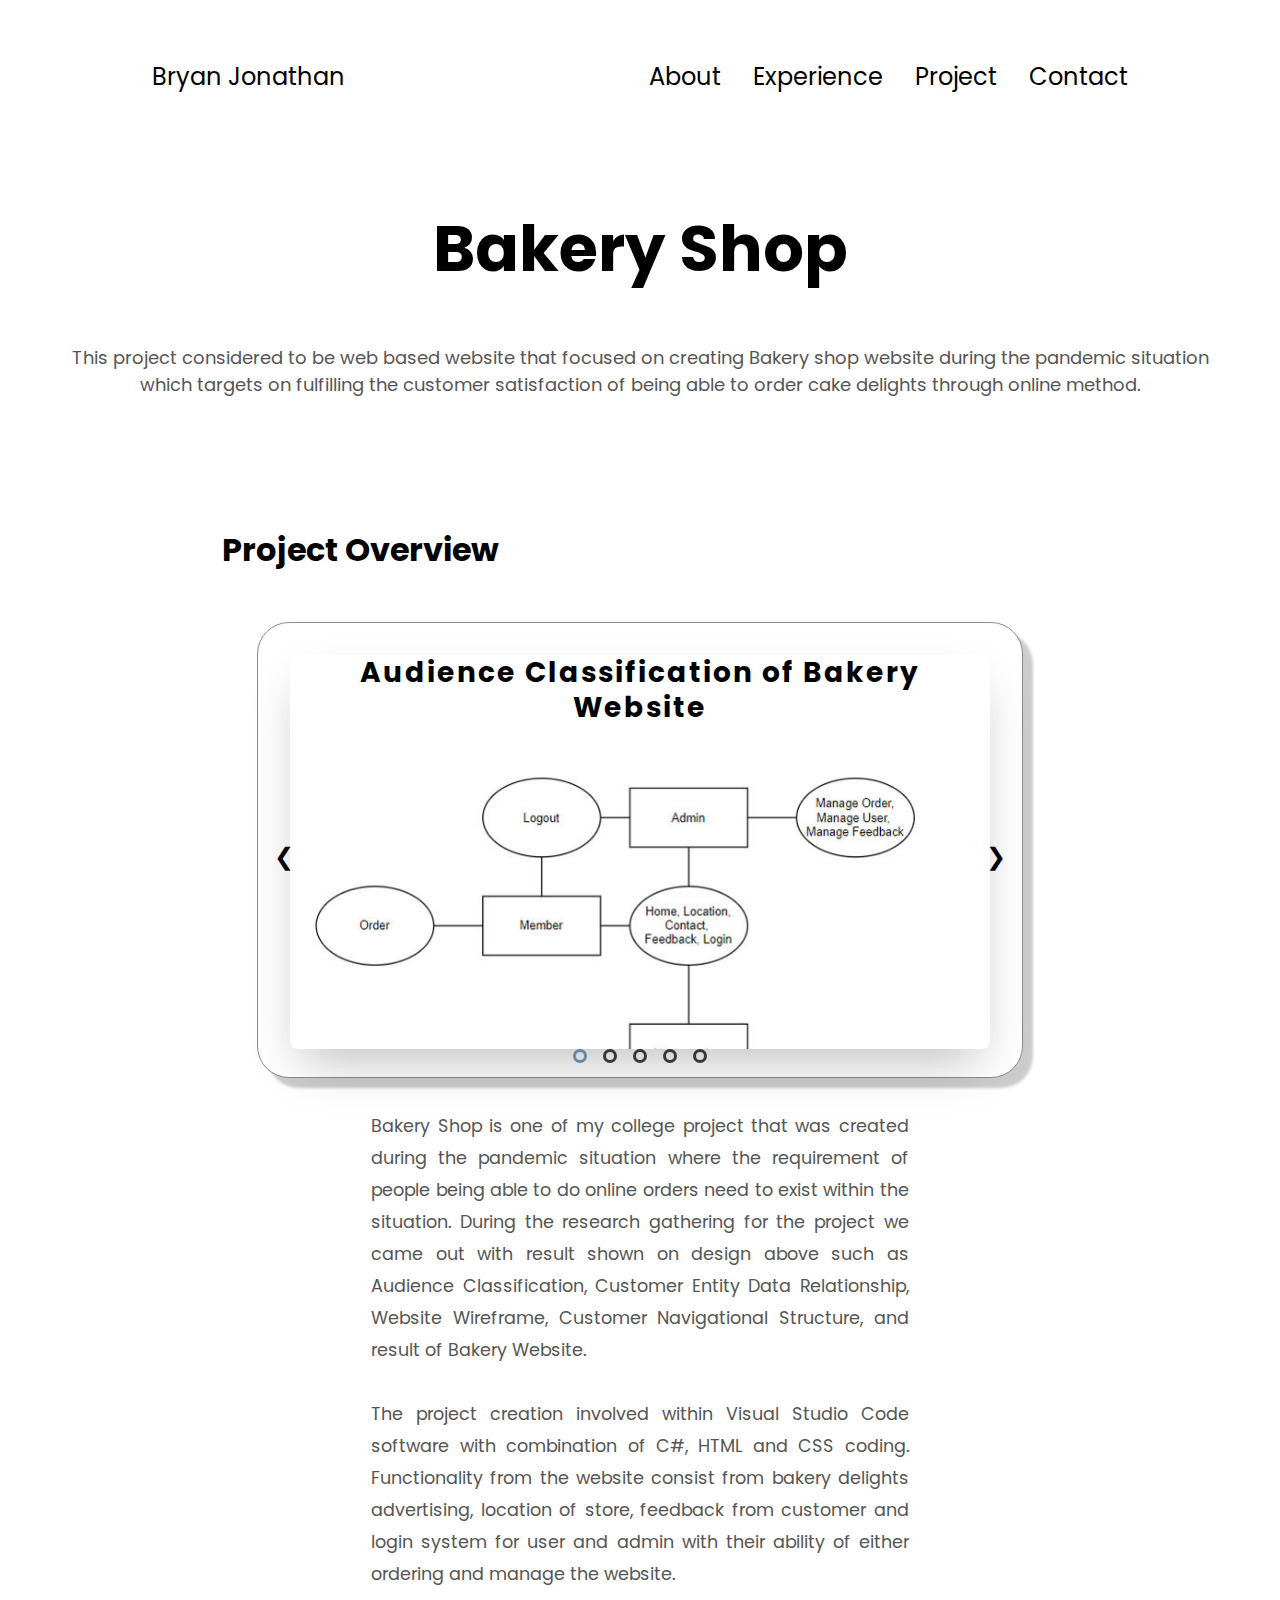
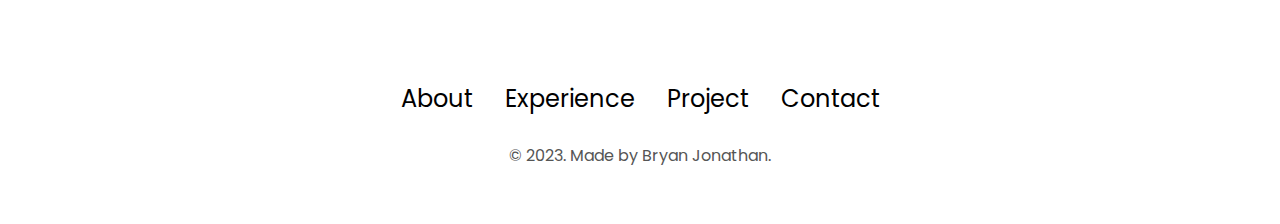
==== project1.html @ 46d8b7a0 "doneportofolio" ====
<!DOCTYPE html>
<html lang="en">
<head>
    <meta charset="UTF-8">
    <meta name="viewport" content="width=device-width, initial-scale=1.0">
    <title>Portfolio</title>
    <link rel="stylesheet" href="style.css">
    <link rel="stylesheet" href="mediaqueries.css">
</head>
<body>
    <nav id="desktop-nav">
        <div class="logo">Bryan Jonathan</div>
        <div>
            <ul class="nav-links">
                <li><a href="index.html">About</a></li>
                <li><a href="index.html">Experience</a></li>
                <li><a href="index.html">Project</a></li>
                <li><a href="index.html">Contact</a></li>
            </ul>
        </div>
    </nav>
    <nav id="list-nav">
        <div class="logo">Bryan Jonathan</div>
        <div class="list-menu">
            <div class="list-icon" onclick="toggleMenu()">
                <span></span>
                <span></span>
                <span></span>
            </div>
            <div class="menu-links">
                <li><a href="index.html#about" onclick="toggleMenu()">About</a></li>
                <li><a href="index.html#experience" onclick="toggleMenu()">Experience</a></li>
                <li><a href="index.html#projects" onclick="toggleMenu()">Project</a></li>
                <li><a href="index.html#contact" onclick="toggleMenu()">Contact</a></li>
            </div>
        </div>
    </nav>
    <div class="bakery-shop">
        <h1 class="bakery-title">Bakery Shop</h1>
        <p class="p_bakery">This project considered to be web based website that focused on creating Bakery shop website during the pandemic situation<br>which targets on fulfilling the customer satisfaction of being able to order cake delights through online method.</p>
        <h1 class="title-project">Project Overview</h1>
        <div class="bakery-container color-container bakery-shadow">
            <div class="slidercontainer">
                <div class="slider">
                    <div class="myslider fade" style="display: block;">
                        <div class="txt">
                            <h1>Audience Classification of Bakery Website</h1>
                        </div>
                        <img id="slide-1" src="./assets/aud-class-bakery.jpg" alt="aud-class-bakery">
                    </div>
                    <div class="myslider fade" style="display: block;">
                        <div class="txt">
                            <h1>Entity Data Relationship of Bakery Website</h1>
                        </div>
                        <img id="slide-2" src="./assets/ERD-bakery.png" alt="ERD-bakery">
                    </div>
                    <div class="myslider fade" style="display: block;">
                        <div class="txt">
                            <h1>Wireframe of Bakery Website</h1>
                        </div>
                        <img id="slide-3" src="./assets/wireframe-bakery.png" alt="wireframe-bakery">
                    </div>
                    <div class="myslider fade" style="display: block;">
                        <div class="txt">
                            <h1>Navigational Structure of Bakery Website</h1>
                        </div>
                        <img id="slide-4" src="./assets/nav-struct-bakery.png" alt="nav-struct-bakery">
                    </div>
                    <div class="myslider fade" style="display: block;">
                        <div class="txt">
                            <h1>Bakery Website Result</h1>
                        </div>
                        <img id="slide-5" src="./assets/result-bakery.png" alt="result-bakery">
                    </div>
                </div>
                
                <a class="prev" onclick="plusSlides(-1)">&#10094</a>
                <a class="next" onclick="plusSlides(1)">&#10095</a>

                <div class="dotsbox">
                    <span class="dot" onclick="currentSlide(1)"></span>
                    <span class="dot" onclick="currentSlide(2)"></span>
                    <span class="dot" onclick="currentSlide(3)"></span>
                    <span class="dot" onclick="currentSlide(4)"></span>
                    <span class="dot" onclick="currentSlide(5)"></span>
                </div>
            </div>
        </div>
        <div class="p1-container">
            <p class="p1_bakery">Bakery Shop is one of my college project that was created during the pandemic situation where the requirement of people being able to do online orders need to exist within the situation. During the research gathering for the project we came out with result shown on design above  such as Audience Classification, Customer Entity Data Relationship, Website Wireframe, Customer Navigational Structure, and result of Bakery Website.</p>
        </div>
        <div class="p1-container">
            <p class="p1_bakery">The project creation involved within Visual Studio Code software with combination of C#, HTML and CSS coding. Functionality from the website consist from bakery delights advertising, location of store, feedback from customer and login system for user and admin with their ability of either ordering and manage the website.</p>
        </div>
    </div>
    <footer>
        <nav>
            <div class="nav-links-container footer-container">
                <ul class="nav-links">
                    <li><a href="index.html">About</a></li>
                    <li><a href="index.html">Experience</a></li>
                    <li><a href="index.html">Project</a></li>
                    <li><a href="index.html">Contact</a></li>
                </ul>
            </div>
        </nav>
        <p>&#169; 2023. Made by Bryan Jonathan.</p>
    </footer>
    <script src="script.js"></script>
</body>
</html>
---- style.css ----
@import url('https://fonts.googleapis.com/css2?family=Poppins:wght@300;400;500;600&display=swap');

* {
    margin: 0;
    padding: 0;
}

body{
    font-family: 'Poppins', sans-serif;
}

html{
    scroll-behavior: smooth;
}

p{
    color: rgb(85, 85, 85)
}

/*transtion*/
a, .btn{
    transition: all 300ms ease;
}

/*desktop nav*/
nav, .nav-links{
    display: flex;
}

nav{
    justify-content: space-around;
    align-items: center;
    height: 17vh;
}

.nav-links{
    gap: 2rem;
    list-style: none;
    font-size: 1.5rem;
}

a{
    color:black;
    text-decoration: none;
    text-decoration-color: white;
}

a:hover{
    color:grey;
    text-decoration: underline;
    text-underline-offset: 0.5rem;
    text-decoration-color: rgb(181,181,181);
}

.logo{
    font-size: 1.5rem;
}

.logo:hover{
    cursor: default;
}

/* list menu */
#list-nav{
    display: none;
}

.list-menu{
    position: relative;
    display: inline-block;
}

.list-icon{
    display: flex;
    flex-direction: column;
    justify-content: space-between;
    height: 24px;
    width: 30px;
    cursor: pointer;
}

.list-icon span{
    width: 100%;
    height: 2px;
    background-color: black;
    transition: all 0.3 ease-in-out;
}

.menu-links {
    position: absolute;
    top: 100%;
    right: 0;
    background-color: white;
    width: fit-content;
    max-height: 0;
    overflow: hidden;
    transition: all 0.3 ease-in-out;
}

.menu-links a{
    display: block;
    padding: 10 px;
    text-align: center;
    font-size: 1.5rem;
    color: black;
    text-decoration: none;
    transition: all 0.3 ease-in-out;
}

.menu-links li{
    list-style: none;
}

.menu-links.open{
    max-height: 300px;
}

.list-icon.open span:first-child{
    transform: rotate(45deg) translate(10px, 5px);
}

.list-icon.open span:nth-child(2){
    opacity: 0;
}

.list-icon.open span:last-child{
    transform: rotate(-45deg) translate(10px, -5px);
}

.list-icon span:first-child{
    transform: none;
}

.list-icon span:first-child{
    opacity: 1;
}

.list-icon span:first-child{
    transform: none;
}

/* profile section*/

section{
    padding-top: 4vh;
    height: 96vh;
    margin: 0 10rem;
    box-sizing: border-box;
    /*to make it not overlap each other*/
    min-height: fit-content;
}

.section-container{
    display: flex;
}

/* profile */

#profile{
    display: flex;
    justify-content: center;
    gap: 5rem;
    height: 70vh;
}

.profile_pic-container{
    display: flex;
    height: 400px;
    width: 400px;
    margin: auto 0;
}

.section_text{
    align-self: center;
    text-align: center;
}

.section_text_p {
    font-weight: 600;
}

.section_text_p1 {
    font-size: 1.5rem;
    text-align: center;
}

.section_text_p2 {
    font-size: 1.75rem;
    margin-bottom: 1rem;
}

.title{
    font-size: 3rem;
    text-align: center;
}

#socials-logo{
    display: flex;
    justify-content: center;
    margin-top: 1rem;
    gap: 1rem;
}

/* Icon */

.icon {
    cursor: pointer;
    height: 2rem;
}

/* Button */

.btn-container{
    display: flex;
    justify-content: center;
    gap: 1rem;
}

.btn{
    font-weight: 600;
    transform: all 300ms ease;
    padding: 1rem;
    width: 8rem;
    border-radius: 2rem;
}

.btn-color-1, .btn-color-2{
    border: rgb(53,53,53) 0.1rem solid;
}

.btn-color-1:hover, .btn-color-2:hover{
    cursor: pointer;
}

.btn-color-1, .btn-color-2:hover{
    background: rgb(53,53,53);
    color: white;
}

.btn-color-1:hover{
    background: rgb(0,0,0);
}

.btn-color-2{
    background: none;
}

.btn-color-2:hover{
    border: rgb(255,255,255) 0.1rem solid;
}

.btn-container{
    gap: 1rem;
}

/* about section */

#about {
    position: relative;
}

.about-container{
    gap: 2rem;
    margin-bottom: 2rem;
    margin-top: 2rem;
}

.about-details-container{
    justify-content: center;
    flex-direction: column;
}

.about-container,.about-details-container{
    display: flex;
}

.about-pic{
    border-radius: 2rem;
}

.arrow {
    position: absolute;
    right: -5rem;
    bottom: 2.5rem;
}

.details-container{
    padding: 2rem;
    flex: 1;
    background: white;
    border-radius: 2rem;
    border: rgb(53, 53, 53) 0.1rem solid;
    border-color: rgb(139, 139, 139);
    text-align: center;
}

.text-container-bullets{
    text-align: left;
}

.section-container{
    padding-top: 2rem;
    gap: 4rem;
    height: 50%;
}

.profile_pic-container {
    height: 400px;
    width: 400px;
    margin: auto 0;
}

.bullet-icon-container{
    display: flex;
    margin-bottom: 10px;
}

.bullet-icon{
    cursor: default;
    height: 1.5rem;
    margin-right: 1rem;
}

.bullet-icon img{
    margin-right: 10;
}

.check-icon{
    cursor: default;
    height: 1rem;
    margin-right: 1rem;
}

/* Experience */

#experience {
    position: relative;
}

.experience-sub-title{
    color: rgb(85, 85, 85);
    font-weight: 600;
    font-size: 1.75rem;
    margin-bottom: 2rem;
}

.experience-details-container{
    display: flex;
    justify-content: center;
    flex-direction: column;
}

.article-container {
    display: flex;
    text-align: initial;
    /*to make them side by side or wrap on each other base of container*/
    flex-wrap: wrap;
    flex-direction: row;
    gap: 2.5rem;
    justify-content: space-around;
}

article{
    display: flex;
    width: 10rem;
    justify-content: space-around;
    gap: 0.5rem;
}

article .icon{
    cursor: default;
}

/* Project */

#projects{
    position: relative;
}

.color-container{
    border-color: rgb(163,163,163);
    background: rgb(250, 250, 250);
    margin: auto;
}

.project-img{
    border-radius: 2rem;
    width: 70%;
    height: 70%;
}

.project-title{
    margin: 1rem;
    color: black;
}

.project-btn{
    color: black;
    border-color: rgb(163, 163, 163);
}

.container-shadow{
    box-shadow: 10px 10px 3px rgba(0, 0, 0, 0.2);
}

.title-container{
    padding-bottom: 1rem;
}

.title-border{
    color: #fff;
    background-color: #afa6a9;
    /*border: 1px solid #5f5e5e;*/
    border-radius: 1rem;
    padding: 5px;
}

/* Contact */

#contact{
    display: flex;
    justify-content: center;
    flex-direction: column;
    height: 70vh;
}

.contact-info-upper-container{
    display: flex;
    justify-content: center;
    border-radius: 2rem;
    border: rgb(53, 53, 53) 0.1rem solid;
    border-color: rgb(163, 163, 163);
    background: rgb(250, 250, 250);
    margin: 2rem auto;
    padding: 0.5rem;
}

.contact-info-container{
    display: flex;
    align-items: center;
    justify-content: center;
    gap: 0.5rem;
    margin: 1rem;
}

.contact-info-container p{
    font-size: larger;
}

.contact-icon {
    cursor: default;
}

.email-icon {
    height: 2.5rem;
}

/* Footer */

footer{
    height: 26vh;
    margin: 0 1rem;
}

footer p{
    text-align: center;
}

/* project1 */

.bakery-title {
    padding-top: 3rem;
    font-size: larger;
    font-size: 4rem;
    text-align: center;
}

.p_bakery{
    font-size: large;
    padding-top: 3rem;
    text-align: center;
}

.title-project{
    padding-top: 8rem;
    font-size: larger;
    font-size: 2rem;
    text-align: center;
    padding-right: 35rem;
    padding-bottom: 3rem;
}

.bakery-container{
    padding: 2rem;
    flex: 1;
    background: white;
    border-radius: 2rem;
    border: rgb(53, 53, 53) 0.1rem solid;
    border-color: rgb(139, 139, 139);
    text-align: center;
    width: 700px;
    height: 390px;
}

.bakery-shadow{
    box-shadow: 10px 10px 3px rgba(0, 0, 0, 0.2);
}

.p1-container{
    display: flex;
    justify-content: center;
    align-items: center;
}

.p1_bakery{
    font-size: 1.1rem;
    padding-top: 2rem;
    margin-left: 29%;
    margin-right: 29%;
    text-align: justify;
    line-height: 2rem;
}

.footer-container{
    padding-top: 4rem;
}

.myslider{
    position: relative;
    display: flex;
    /* to set image size*/
    aspect-ratio: 16/9;
    overflow-x: hidden;
    scroll-snap-type: x mandatory;
    scroll-behavior: smooth;
    box-shadow: 0 1.5rem 3rem -0.75rem hsla(0,0%,0%,0.25);
    border-radius: 0.5rem;
    display: none;
    overflow: hidden;
}

.myslider img{
    width: 100%;
    height: 100%;
    object-fit: contain;
}

.slidercontainer{
    position: relative;
}

.prev,.next{
    position: absolute;
    top: 35%;
    transform: translateY(50%);
    padding: 14px;
    color: black;
    font-size: 24px;
    transition: 0.1s;
    border-radius: 3px;
    user-select: none;
    cursor: pointer;
}

.next{
    right: -30px;
}

.prev{
    left: -30px;
}

.dotsbox{
    display: flex;
    align-items: center;
    justify-content: flex-end;
    column-gap: 1rem;
    position: absolute;
    left: 50%;
    transform: translateX(-50%);
}

.dot{
    width: 0.5rem;
    height: 0.5rem;
    border: 3px solid black;
    border-radius: 50%;
    cursor: pointer;
    opacity: 0.75;
    transition: opacity ease 250ms;
}

.active, dot:hover{
    border-color: #386f94;
}

.fade{
    -webkit-animation-name: fade;
    -webkit-animation-duration: 1.5s;
    animation-name: fade;
    animation-duration: 1.5s;
}

@-webkit-keyframes fade{
    from{opacity: 0.8}
    to{
        opacity: 1;
    }
}
@keyframes fade{
    from{opacity: 0.8}
    to{
        opacity: 1;
    }
}

.txt{
    font-size: 14px;
    position: flex;
    color: black;
    letter-spacing: 2px;
    line-height: 35px;
    top: -1%;
    left: 50%;
    text-align: center;
    /*-webkit-animation-name: posi;
    -webkit-animation-duration: 2s;
    animation-name: posi;
    animation-duration: 2s;*/
    z-index: 1;
}

@-webkit-keyframes posi {
    from{left: 25%;}
    to{left: 15%;}
}
@keyframes posi {
    from{left: 25%;}
    to{left: 15%;}
}
/*
img{
    transform: scale(1.5,1.5);
    -webkit-animation-name: zoomin;
    -webkit-animation-duration: 40s;
    animation-name: zoomin;
    animation-duration: 40s;
}

@-webkit-keyframes zoomin{
    from{transform: scale(1,1);}
    to{transform: scale(1.5 1.5);}
}
@keyframes zoomin{
    from{transform: scale(1,1);}
    to{transform: scale(1.5 1.5);}
}*/
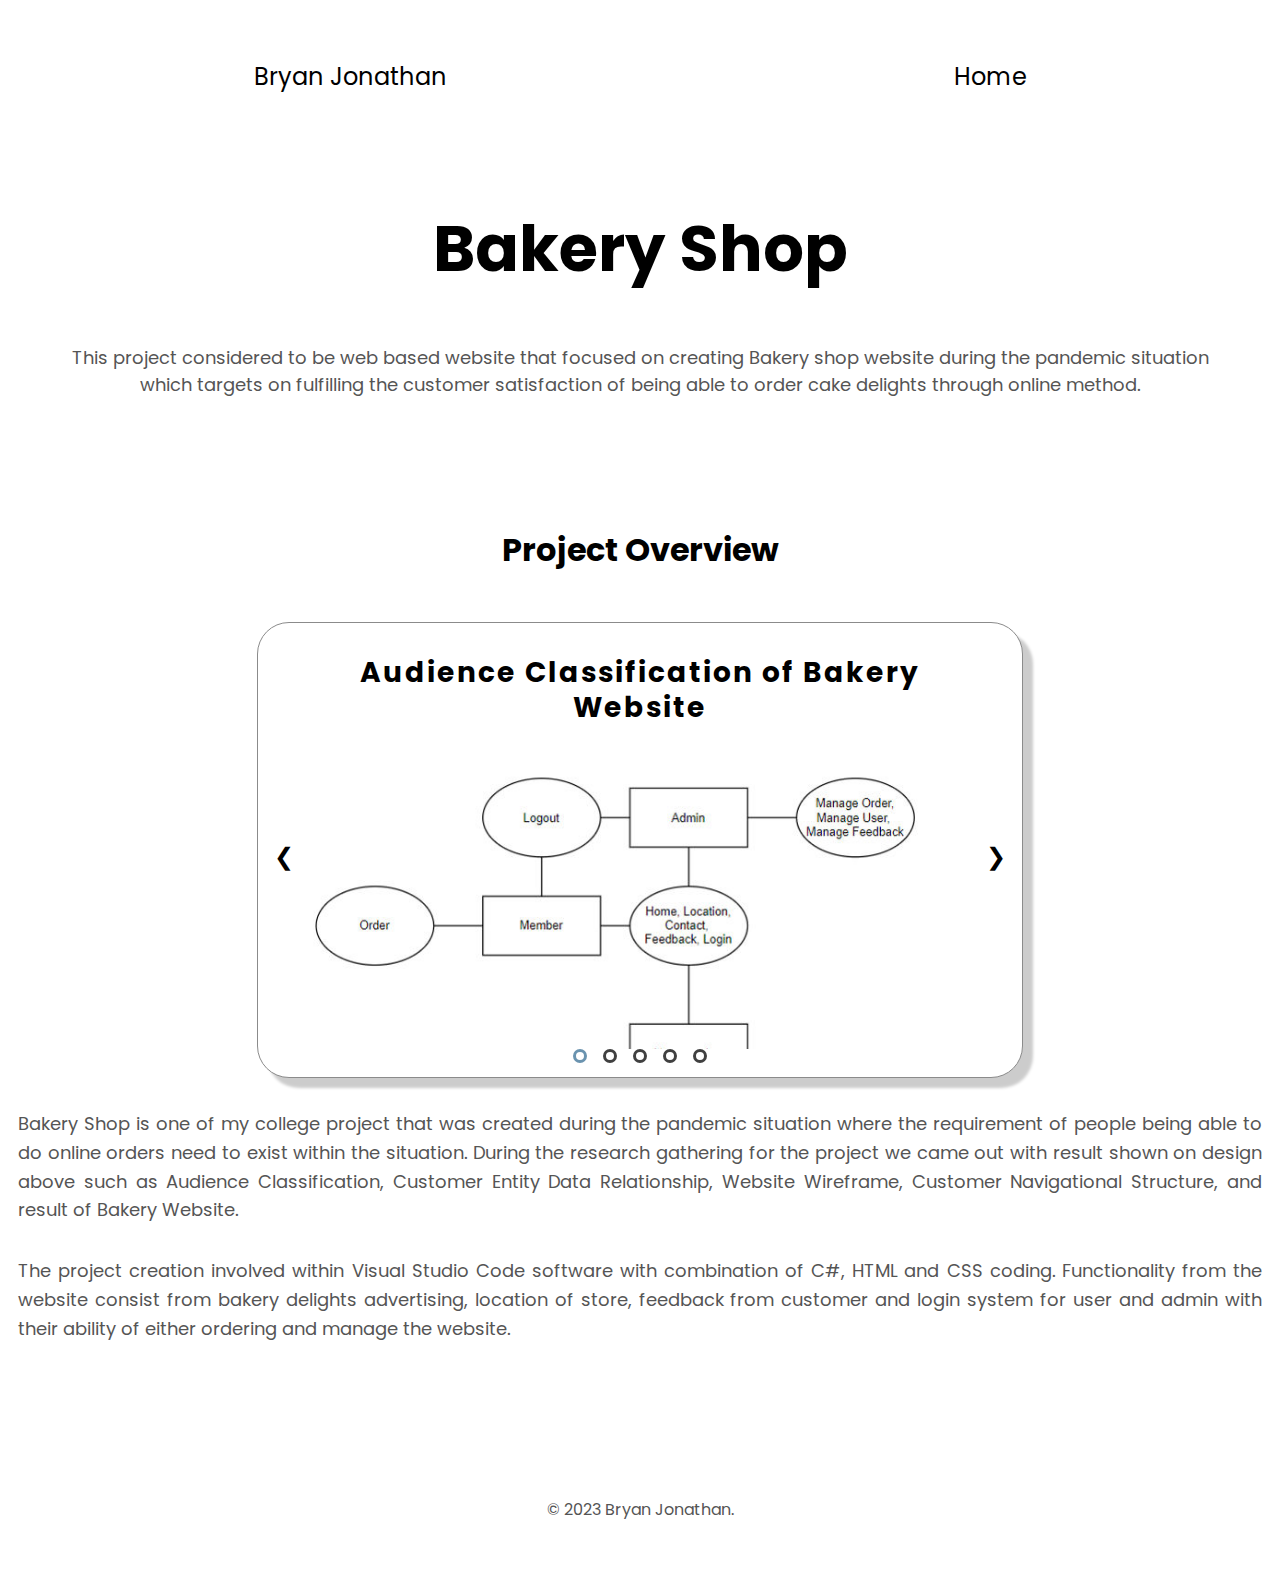
==== commit f779defe: "donefornow." ====
--- a/project1.html
+++ b/project1.html
@@ -9,13 +9,10 @@
 </head>
 <body>
     <nav id="desktop-nav">
-        <div class="logo">Bryan Jonathan</div>
+        <div class="logo"><a href="index.html">Bryan Jonathan</a></div>
         <div>
             <ul class="nav-links">
-                <li><a href="index.html">About</a></li>
-                <li><a href="index.html">Experience</a></li>
-                <li><a href="index.html">Project</a></li>
-                <li><a href="index.html">Contact</a></li>
+                <li><a href="index.html">Home</a></li>
             </ul>
         </div>
     </nav>
@@ -28,10 +25,7 @@
                 <span></span>
             </div>
             <div class="menu-links">
-                <li><a href="index.html#about" onclick="toggleMenu()">About</a></li>
-                <li><a href="index.html#experience" onclick="toggleMenu()">Experience</a></li>
-                <li><a href="index.html#projects" onclick="toggleMenu()">Project</a></li>
-                <li><a href="index.html#contact" onclick="toggleMenu()">Contact</a></li>
+                <li><a href="index.html" onclick="toggleMenu()">Home</a></li>
             </div>
         </div>
     </nav>
@@ -96,15 +90,15 @@
     <footer>
         <nav>
             <div class="nav-links-container footer-container">
-                <ul class="nav-links">
+                <!--<ul class="nav-links">
                     <li><a href="index.html">About</a></li>
                     <li><a href="index.html">Experience</a></li>
                     <li><a href="index.html">Project</a></li>
                     <li><a href="index.html">Contact</a></li>
-                </ul>
+                </ul>-->
             </div>
         </nav>
-        <p>&#169; 2023. Made by Bryan Jonathan.</p>
+        <p>&#169; 2023 Bryan Jonathan.</p>
     </footer>
     <script src="script.js"></script>
 </body>
--- a/style.css
+++ b/style.css
@@ -385,8 +385,16 @@
 
 .project-img{
     border-radius: 2rem;
-    width: 70%;
-    height: 70%;
+    width: 100%;
+    height: 100%;
+    object-fit: contain;
+}
+
+.project-container{
+    display: flex;
+    max-width: 100%;
+    height: 100%;
+    aspect-ratio: 16/9;
 }
 
 .project-title{
@@ -412,7 +420,7 @@
     background-color: #afa6a9;
     /*border: 1px solid #5f5e5e;*/
     border-radius: 1rem;
-    padding: 5px;
+    padding: 0 6px;
 }
 
 /* Contact */
@@ -533,7 +541,7 @@
     overflow-x: hidden;
     scroll-snap-type: x mandatory;
     scroll-behavior: smooth;
-    box-shadow: 0 1.5rem 3rem -0.75rem hsla(0,0%,0%,0.25);
+    /*box-shadow: 0 1.5rem 3rem -0.75rem hsla(0,0%,0%,0.25);*/
     border-radius: 0.5rem;
     display: none;
     overflow: hidden;
--- a/mediaqueries.css
+++ b/mediaqueries.css
@@ -0,0 +1,176 @@
+@media screen and (max-width: 1400px) {
+    #profile{
+        height: 79vh;
+        margin-bottom: 6rem;
+    }
+    .about-container, .bakery-container{
+        flex-wrap: wrap;
+    }
+    .socials-logo{
+        padding-bottom: 0;
+    }
+    #about{
+        height: auto;
+    }
+
+    .p1_bakery{
+        padding-top: 2rem;
+        font-size: 18px;
+        text-align: justify;
+        margin-left: 18px;
+        margin-right: 18px;
+        line-height: 1.8rem;
+    }
+    .title-project{
+        padding-right: 0px;
+    }
+}
+
+
+@media screen and (max-width: 1200px) {
+    #desktop-nav{
+        display: none;
+    }
+    #list-nav{
+        display: flex;
+    }
+    #experience, .experience-details-container{
+        margin-top: 2rem;
+    }
+    #profile, .section-container{
+        display: block;
+    }
+    .arrow{
+        display: none;
+    }
+    section, .section-container{
+        height: fit-content;
+    }
+    section{
+        margin: 0 5%;
+    }
+    .profile_pic-container{
+        width: 275px;
+        height: 275px;
+        margin: 0 auto 2rem;
+    }
+    .about-container, .bakery-container{
+        margin-top: 0;
+    }
+    #contact{
+        height: 40vh;
+    }
+    #profile{
+        height: auto;
+        margin-bottom: 0;
+    }
+}
+
+@media screen and (max-width: 600px) {
+    #contact, footer{
+        height: 40vh;
+    }
+    #profile{
+        height: 83vh;
+        margin-bottom: 0;
+    }
+    article{
+        font-size: 1rem;
+    }
+    footer nav{
+        height: fit-content;
+        margin-bottom: 2rem;
+    }
+    .about-container, .bakery-container, .contact-info-upper-container, .btn-container{
+        flex-wrap: wrap;
+    }
+    .title-container{
+        flex-wrap: wrap;
+    }
+    .contact-info-container{
+        margin: 0;
+    }
+    .contact-info-container p, .nav-links li a{
+        font-size: 1rem;
+    }
+    .experience-sub-title{
+        font-size: 1.25rem;
+    }
+    .logo{
+        font-size: 1.5rem;
+    }
+    .nav-links{
+        flex-direction: column;
+        gap: 0.5rem;
+        text-align: center;
+    }
+    .profile_pic-container{
+        width: auto;
+        height: 46vw;
+        justify-content: center;
+    }
+    .section_text_p2{
+        font-size: 1.25rem;
+    }
+    .title{
+        font-size: 2rem;
+    }
+    .text-container{
+        text-align: justify;
+    }
+    /* bakery/project 1 */
+    .bakery-title, .Educ-title{
+        padding-top: 1rem;
+        font-size: 44px;
+    }
+    .Android-title{
+        padding-top: 1rem;
+        font-size: 30px;
+    }
+    .p_bakery{
+        padding-top: 1.6rem;
+        font-size: 18px;
+        text-align: justify;
+        padding-left: 18px;
+        padding-right: 18px;
+    }
+    .title-project{
+        padding-top: 2rem;
+        padding-right: 18px;
+        padding-bottom: 18px;
+    }
+    .p1_bakery{
+        padding-top: 2rem;
+        font-size: 18px;
+        text-align: justify;
+        margin-left: 18px;
+        margin-right: 18px;
+        line-height: 1.8rem;
+    }
+    .bakery-container{
+        display: flex;
+        gap: 2rem;
+        margin-bottom: 2rem;
+        margin-top: 2rem;
+        position: 0;
+        width: 80%;
+        height: auto;
+
+        aspect-ratio: 0;
+        overflow-x: 0;
+        scroll-snap-type: 0;
+        scroll-behavior: 0;
+        overflow: 0;
+    }
+    .txt{
+        font-size: 6px;
+        position: flex;
+        color: black;
+        letter-spacing: 2px;
+        line-height: 15px;
+        top: -1%;
+        left: 50%;
+        text-align: center;
+        z-index: 1;
+    }
+}